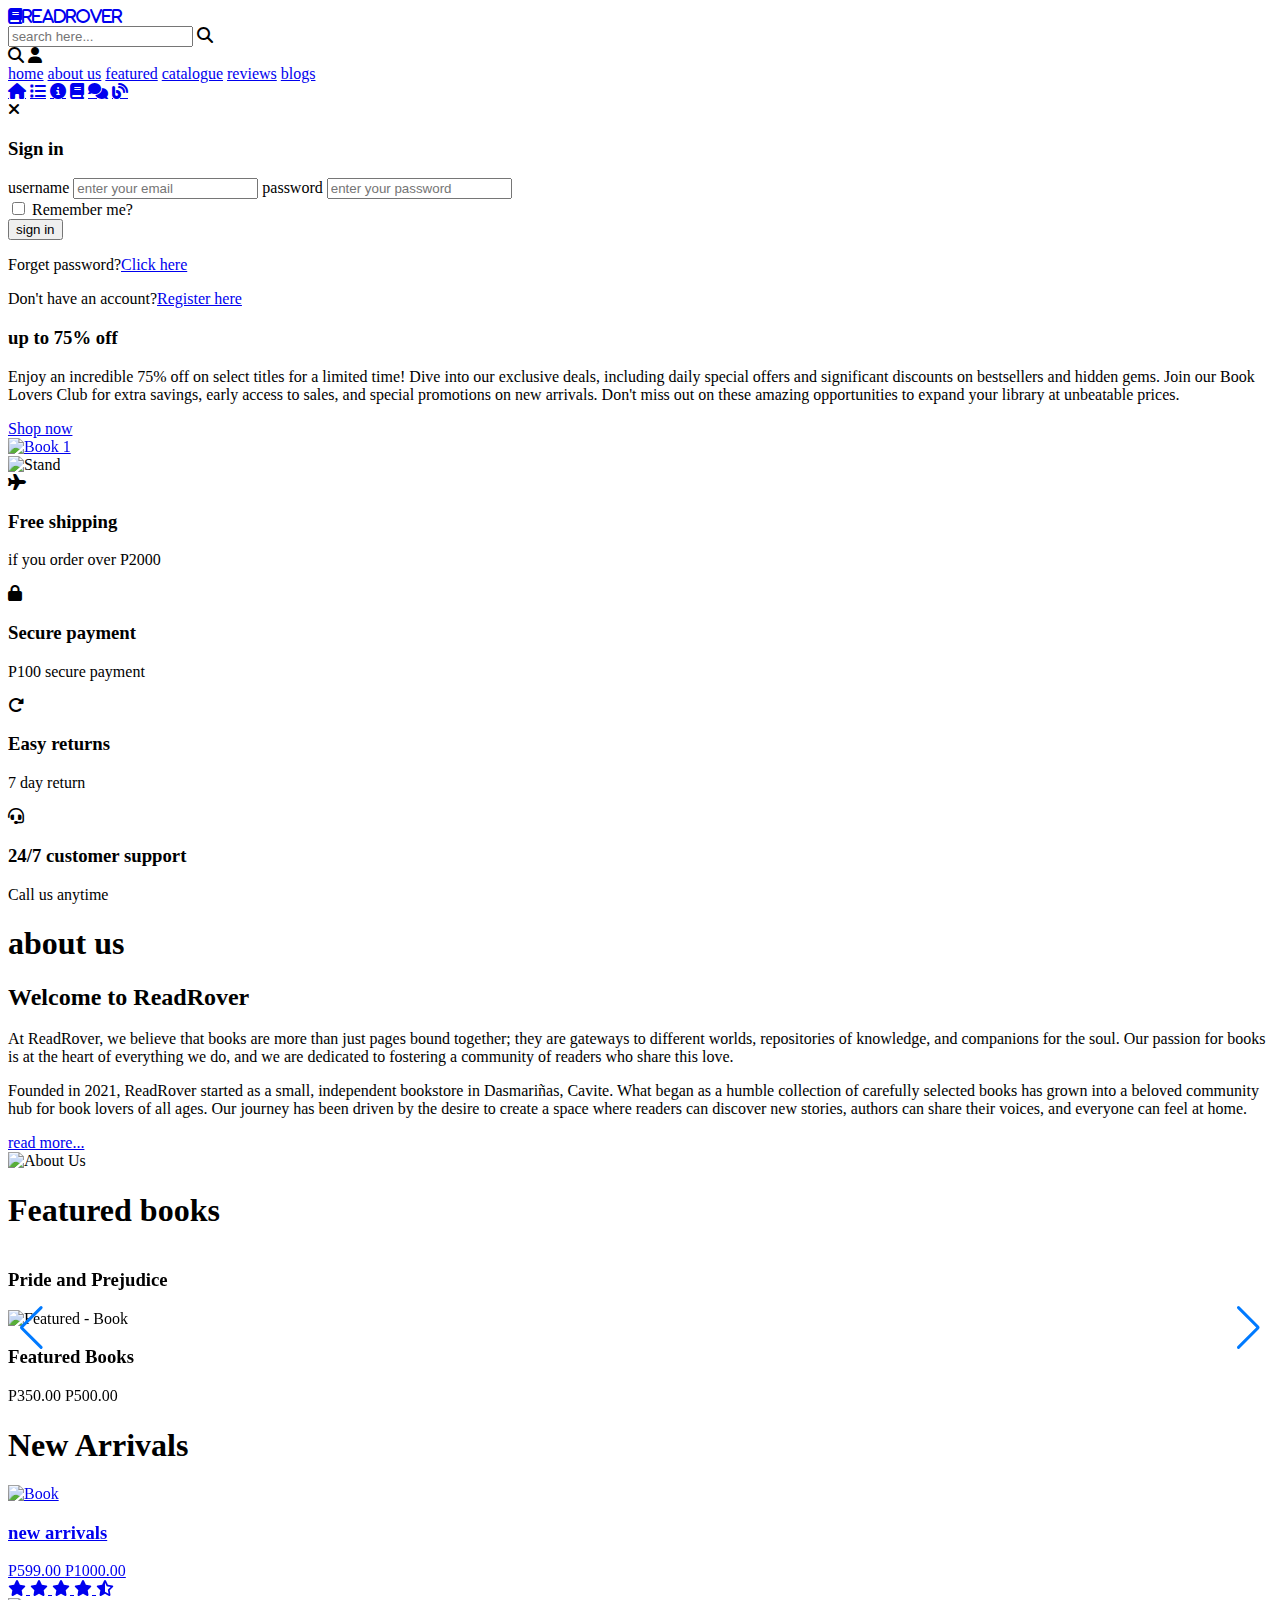
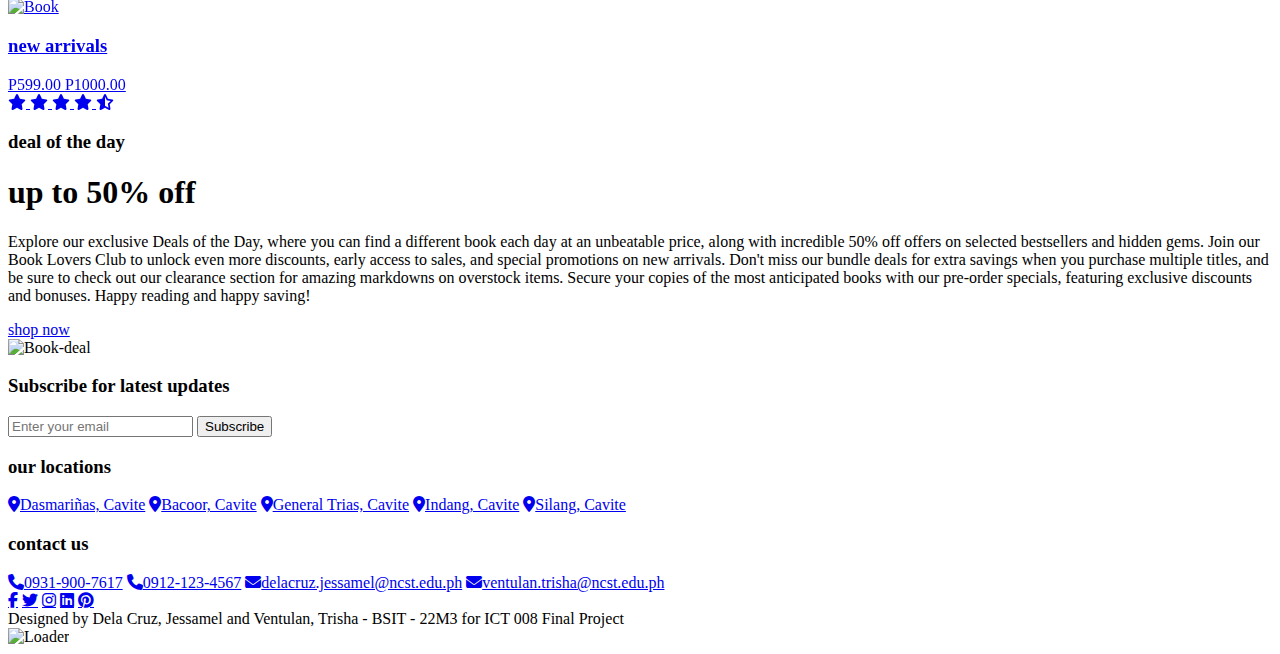
==== index.html @ cf5ea788 "index.html" ====
<!DOCTYPE html>
<html lang="en">
<head>
    <meta charset="UTF-8">
    <meta name="viewport" content="width=device-width, initial-scale=1.0">

    <!--TITLE-->
    <title>Book Website</title>

    <!--SWIPER LINK-->
    <link rel="stylesheet" href="https://cdn.jsdelivr.net/npm/swiper@11/swiper-bundle.min.css"/>
    <!--font awesome link-->
    <link rel="stylesheet" href="https://cdnjs.cloudflare.com/ajax/libs/font-awesome/6.5.2/css/all.min.css">
    <!--css file-->
    <link rel="stylesheet" href="style.css">

</head>
<body>

    <!--HEADER SECTION STARTS-->
<header class="header">

    <div class="header-1">
        
        <a href="#" class="logo"> <i class="fas fa-book">readrover</i></a>

        <form action="" class="search-form">
            <input type="search" name="" placeholder="search here..." id="search-box">
            <label for="search-box" class="fas fa-search"></label>
        </form>

        <div class="icons">
            <div id="search-btn" class="fas fa-search"></div>
            <div id="login-btn" class="fas fa-user"></div>
        </div>

    </div>

    <!--NAVIGATION OF PAGE-->
    <div class="header-2">
        <nav class="navbar">
            <a href="index.html">home</a>
            <a href="about-us.html">about us</a>
            <a href="featured.html">featured</a>
            <a href="catalog.html">catalogue</a>
            <a href="reviews.html">reviews</a>
            <a href="blogs.html">blogs</a>
        </nav>

    </div>

</header>

    <!--HEADER SECTION ENDS-->

    <!--BOTTOM NAVIGATION BAR-->
    <nav class="bottom-navbar">
        <a href="index.html" class="fas fa-home"></a>
        <a href="featured.html" class="fas fa-list"></a>
        <a href="about-us.html" class="fas fa-info-circle"></a>
        <a href="catalog.html" class="fas fa-solid fa-book"></a>
        <a href="reviews.html" class="fas fa-comments"></a>
        <a href="blogs.html" class="fas fa-blog"></a>
    </nav>

    <!--LOGIN FORM STARTS-->

<div class="login-form-container">

    <div id="close-login-btn" class="fas fa-times"></div>

    <form action="">
        <h3>Sign in</h3>
        <span>username</span>
        <input type="email" name="" class="box" placeholder="enter your email" id="">
        <span>password</span>
        <input type="password" name="" class="box" placeholder="enter your password" id="">
        <div class="checkbox">
            <input type="checkbox" name="" id="remember-me">
            <label for="remember-me">Remember me?</label>
        </div>
        <input type="submit" value="sign in" class="btn">
        <p>Forget password?<a href="#">Click here</a></p>
        <p>Don't have an account?<a href="#">Register here</a></p>
    </form>

</div>

    <!--LOGIN FORM ENDS-->

    <!--HOME SECTION STARTS-->

<section class="home" id="home">

      <div class="row">
        <div class="content">
            <h3>up to 75% off</h3>
            <p>Enjoy an incredible 75% off on select titles for a limited time! Dive into our exclusive deals, including daily special offers and
                 significant discounts on bestsellers and hidden gems. Join our Book Lovers Club for extra savings, early access to sales, and special
                  promotions on new arrivals. Don't miss out on these amazing opportunities to expand your library at unbeatable prices. </p>
            <a href="catalog.html" class="btn">Shop now</a>
        </div>
      
        <div class="swiper books-slider">
            <div class="swiper-wrapper">
                <a href="#" class="swiper-slide"><img src="book1.png" alt="Book 1"></a>
                <a href="#" class="swiper-slide"><img src="book2.png" alt="Book 2"></a>
                <a href="#" class="swiper-slide"><img src="book3.png" alt="Book 3"></a>
                <a href="#" class="swiper-slide"><img src="book4.png" alt="Book 4"></a>
                <a href="#" class="swiper-slide"><img src="book5.png" alt="Book 5"></a>
                <a href="#" class="swiper-slide"><img src="book6.png" alt="Book 6"></a>
            </div>
            <img src="shelf.png" class="stand" alt="Stand">
        </div>
      </div>

</section>

    <!--HOME SECTION ENDS-->

    <!--ICON SECTION STARTS-->  

    <section class="icons-container">

        <div class="icons">
            <i class="fas fa-plane"></i>
            <div class="content">
                <h3>Free shipping</h3>
                <p>if you order over P2000</p>
            </div>
        </div>

        <div class="icons">
            <i class="fas fa-lock"></i>
            <div class="content">
                <h3>Secure payment</h3>
                <p>P100 secure payment</p>
            </div>
        </div>

        <div class="icons">
            <i class="fas fa-redo-alt"></i>
            <div class="content">
                <h3>Easy returns</h3>
                <p>7 day return</p>
            </div>
        </div>

        <div class="icons">
            <i class="fas fa-headset"></i>
            <div class="content">
                <h3>24/7 customer support</h3>
                <p>Call us anytime</p>
            </div>
        </div>

    </section>

    <!--ICON SECTION ENDS-->

        <!--ABOUT US SECTION STARTS-->

        <section class="blogs" id="blogs">

            <h1 class="heading"> <span>about us</span> </h1>
    
        </section>
    
        <section class="about" id="about">
        
            <h2>Welcome to <span>ReadRover</span></h2>
            <p class="text">At <span>ReadRover</span>, we believe that books are more than just pages bound together; they are gateways to different worlds, 
                repositories of knowledge, and companions for the soul. Our passion for books is at the heart of everything we do, and we are dedicated to 
                fostering a community of readers who share this love.</p>
        
                <div class="about-row">
                    <div class="about-col">
                        <p>Founded in 2021, ReadRover started as a small, independent bookstore in Dasmariñas, Cavite. What began as a humble 
                            collection of carefully selected books has grown into a beloved community hub for book lovers of all ages. Our journey has been
                            driven by the desire to create a space where readers can discover new stories, authors can share their voices, and everyone can
                            feel at home.</p>
        
                        <div class="button">
                            <a href="about-us.html">read more...</a>
                        </div>
                    </div>
        
                    <div class="about-col">
                        <img src="about-us.png" alt="About Us">
                    </div>
                </div>

        </section>
    
        <!--ABOUT US SECTION ENDS-->

    <!--FEATURED SECTION STARTS-->

<section class="featured" id="featured">

    <h1 class="heading"> <span>Featured books</span></h1>

    <div class="swiper featured-slider">
    
        <div class="swiper-wrapper">
            
            <div class="swiper-slide box">
                <div class="icons">
                    <h3>Pride and Prejudice</h3>
                </div>
            
                <div class="image">
                    <img src="book7.png" alt="Featured - Book">
                </div>
                <div class="content">
                    <h3>Featured Books</h3>
                    <div class="price">P350.00 <span>P500.00</span></div>
                </div>
            </div>

            <div class="swiper-slide box">
                <div class="icons">
                    <h3>Brave new world</h3>
                </div>
            
                <div class="image">
                    <img src="book8.png" alt="Featured - Book">
                </div>
                <div class="content">
                    <h3>Featured Books</h3>
                    <div class="price">P180.00 <span>P250.00</span></div>
                </div>
            </div>

            <div class="swiper-slide box">
                <div class="icons">
                    <h3>the great gatsby</h3>
                </div>
            
                <div class="image">
                    <img src="book3.png" alt="Featured - Book">
                </div>
                <div class="content">
                    <h3>Featured Books</h3>
                    <div class="price">P400.00 <span>P500.00</span></div>
                </div>
            </div>

            <div class="swiper-slide box">
                <div class="icons">
                    <h3>The little prince</h3>
                </div>
            
                <div class="image">
                    <img src="book5.png" alt="Featured - Book">
                </div>
                <div class="content">
                    <h3>Featured Books</h3>
                    <div class="price">P550.00 <span>P700.00</span></div>
                </div>
            </div>

            <div class="swiper-slide box">
                <div class="icons">
                    <h3>A street car named desire</h3>
                </div>
            
                <div class="image">
                    <img src="book9.png" alt="Featured - Book">
                </div>
                <div class="content">
                    <h3>Featured Books</h3>
                    <div class="price">P200.00 <span>P330.00</span></div>
                </div>
            </div>

            <div class="swiper-slide box">
                <div class="icons">
                    <h3>Fahrenheit 451</h3>
                </div>
            
                <div class="image">
                    <img src="book10.png" alt="Featured - Book">
                </div>
                <div class="content">
                    <h3>Featured Books</h3>
                    <div class="price">P180.00 <span>P250.00</span></div>
                </div>
            </div>

            <div class="swiper-slide box">
                <div class="icons">
                    <h3>To kill a mocking bird</h3>
                </div>
            
                <div class="image">
                    <img src="book11.png" alt="Featured - Book">
                </div>
                <div class="content">
                    <h3>Featured Books</h3>
                    <div class="price">P200.00 <span>P250.00</span></div>
                </div>
            </div>

            <div class="swiper-slide box">
                <div class="icons">
                    <h3>and then there were non</h3>
                </div>
            
                <div class="image">
                    <img src="book1.png" alt="Featured - Book">
                </div>
                <div class="content">
                    <h3>Featured Books</h3>
                    <div class="price">P700.00 <span>P750.00</span></div>
                </div>
            </div>

            <div class="swiper-slide box">
                <div class="icons">
                    <h3>The Book Thief</h3>
                </div>
            
                <div class="image">
                    <img src="book2.png" alt="Featured - Book">
                </div>
                <div class="content">
                    <h3>Featured Books</h3>
                    <div class="price">P80.00 <span>P140.00</span></div>
                </div>
            </div>

            <div class="swiper-slide box">
                <div class="icons">
                    <h3>The road</h3>
                </div>
            
                <div class="image">
                    <img src="book12.png" alt="Featured - Book">
                </div>
                <div class="content">
                    <h3>Featured Books</h3>
                    <div class="price">P330.00 <span>P400.00</span></div>
                </div>
            </div>

            <div class="swiper-slide box">
                <div class="icons">
                    <h3>a clockwerk orange</h3>
                </div>
            
                <div class="image">
                    <img src="book15.png" alt="Featured - Book">
                </div>
                <div class="content">
                    <h3>Featured Books</h3>
                    <div class="price">P330.00 <span>P400.00</span></div>
                </div>
            </div>

        </div>

        <div class="swiper-button-next"></div>
        <div class="swiper-button-prev"></div>

    </div>

</section>

    <!--FEATURED SECTION ENDS-->

    <!--ARRIVAL SECTION STARTS-->

<section class="arrivals" id="arrivals">

    <h1 class="heading"> <span>New Arrivals</span></h1>

    <div class="swiper arrivals-slider">

        <div class="swiper-wrapper">

            <a href="#" class="swiper-slide box">
                <div class="image">
                    <img src="book13.png" alt="Book">
                </div>
                <div class="content">
                    <h3>new arrivals</h3>
                    <div class="price">P599.00 <span>P1000.00</span></div>
                    <div class="stars">
                        <i class="fas fa-star"></i>
                        <i class="fas fa-star"></i>
                        <i class="fas fa-star"></i>
                        <i class="fas fa-star"></i>
                        <i class="fas fa-star-half-alt"></i>
                    </div>
                </div>
            </a>
            
            <a href="#" class="swiper-slide box">
                <div class="image">
                    <img src="book14.png" alt="Book">
                </div>
                <div class="content">
                    <h3>new arrivals</h3>
                    <div class="price">P1099.00 <span>P1300.00</span></div>
                    <div class="stars">
                        <i class="fas fa-star"></i>
                        <i class="fas fa-star"></i>
                        <i class="fas fa-star"></i>
                        <i class="fas fa-star"></i>
                        <i class="fas fa-star-half-alt"></i>
                    </div>
                </div>
            </a>

            <a href="#" class="swiper-slide box">
                <div class="image">
                    <img src="book16.png" alt="Book">
                </div>
                <div class="content">
                    <h3>new arrivals</h3>
                    <div class="price">P999.00 <span>P1300.00</span></div>
                    <div class="stars">
                        <i class="fas fa-star"></i>
                        <i class="fas fa-star"></i>
                        <i class="fas fa-star"></i>
                        <i class="fas fa-star"></i>
                        <i class="fas fa-star-half-alt"></i>
                    </div>
                </div>
            </a>

            <a href="#" class="swiper-slide box">
                <div class="image">
                    <img src="book17.png" alt="Book">
                </div>
                <div class="content">
                    <h3>new arrivals</h3>
                    <div class="price">P749.00 <span>P950.00</span></div>
                    <div class="stars">
                        <i class="fas fa-star"></i>
                        <i class="fas fa-star"></i>
                        <i class="fas fa-star"></i>
                        <i class="fas fa-star"></i>
                        <i class="fas fa-star-half-alt"></i>
                    </div>
                </div>
            </a>

            <a href="#" class="swiper-slide box">
                <div class="image">
                    <img src="book18.png" alt="Book">
                </div>
                <div class="content">
                    <h3>new arrivals</h3>
                    <div class="price">P1500.00 <span>1699.00</span></div>
                    <div class="stars">
                        <i class="fas fa-star"></i>
                        <i class="fas fa-star"></i>
                        <i class="fas fa-star"></i>
                        <i class="fas fa-star"></i>
                        <i class="fas fa-star-half-alt"></i>
                    </div>
                </div>
            </a>

            <a href="#" class="swiper-slide box">
                <div class="image">
                    <img src="book19.png" alt="Book">
                </div>
                <div class="content">
                    <h3>new arrivals</h3>
                    <div class="price">P349.00 <span>P700.00</span></div>
                    <div class="stars">
                        <i class="fas fa-star"></i>
                        <i class="fas fa-star"></i>
                        <i class="fas fa-star"></i>
                        <i class="fas fa-star"></i>
                        <i class="fas fa-star-half-alt"></i>
                    </div>
                </div>
            </a>

            <a href="#" class="swiper-slide box">
                <div class="image">
                    <img src="book20.png" alt="Book">
                </div>
                <div class="content">
                    <h3>new arrivals</h3>
                    <div class="price">P999.00 <span>P1400.00</span></div>
                    <div class="stars">
                        <i class="fas fa-star"></i>
                        <i class="fas fa-star"></i>
                        <i class="fas fa-star"></i>
                        <i class="fas fa-star"></i>
                        <i class="fas fa-star-half-alt"></i>
                    </div>
                </div>
            </a>

            <a href="#" class="swiper-slide box">
                <div class="image">
                    <img src="book21.png" alt="Book">
                </div>
                <div class="content">
                    <h3>new arrivals</h3>
                    <div class="price">P650.00 <span>P950.00</span></div>
                    <div class="stars">
                        <i class="fas fa-star"></i>
                        <i class="fas fa-star"></i>
                        <i class="fas fa-star"></i>
                        <i class="fas fa-star"></i>
                        <i class="fas fa-star-half-alt"></i>
                    </div>
                </div>
            </a>

        </div>

    </div>

    <div class="swiper arrivals-slider">

        <div class="swiper-wrapper">

            <a href="#" class="swiper-slide box">
                <div class="image">
                    <img src="book22.png" alt="Book">
                </div>
                <div class="content">
                    <h3>new arrivals</h3>
                    <div class="price">P599.00 <span>P1000.00</span></div>
                    <div class="stars">
                        <i class="fas fa-star"></i>
                        <i class="fas fa-star"></i>
                        <i class="fas fa-star"></i>
                        <i class="fas fa-star"></i>
                        <i class="fas fa-star-half-alt"></i>
                    </div>
                </div>
            </a>
            
            <a href="#" class="swiper-slide boxswiper-slide box">
                <div class="image">
                    <img src="book23.png" alt="Book1">
                </div>
                <div class="content">
                    <h3>new arrivals</h3>
                    <div class="price">P1099.00 <span>P1300.00</span></div>
                    <div class="stars">
                        <i class="fas fa-star"></i>
                        <i class="fas fa-star"></i>
                        <i class="fas fa-star"></i>
                        <i class="fas fa-star"></i>
                        <i class="fas fa-star-half-alt"></i>
                    </div>
                </div>
            </a>

            <a href="#" class="swiper-slide boxswiper-slide box">
                <div class="image">
                    <img src="book2.png" alt="Book1">
                </div>
                <div class="content">
                    <h3>new arrivals</h3>
                    <div class="price">P999.00 <span>P1300.00</span></div>
                    <div class="stars">
                        <i class="fas fa-star"></i>
                        <i class="fas fa-star"></i>
                        <i class="fas fa-star"></i>
                        <i class="fas fa-star"></i>
                        <i class="fas fa-star-half-alt"></i>
                    </div>
                </div>
            </a>

            <a href="#" class="swiper-slide boxswiper-slide box">
                <div class="image">
                    <img src="book3.png" alt="Book1">
                </div>
                <div class="content">
                    <h3>new arrivals</h3>
                    <div class="price">P749.00 <span>P950.00</span></div>
                    <div class="stars">
                        <i class="fas fa-star"></i>
                        <i class="fas fa-star"></i>
                        <i class="fas fa-star"></i>
                        <i class="fas fa-star"></i>
                        <i class="fas fa-star-half-alt"></i>
                    </div>
                </div>
            </a>

            <a href="#" class="swiper-slide box">
                <div class="image">
                    <img src="book5.png" alt="Book1">
                </div>
                <div class="content">
                    <h3>new arrivals</h3>
                    <div class="price">P1500.00 <span>1699.00</span></div>
                    <div class="stars">
                        <i class="fas fa-star"></i>
                        <i class="fas fa-star"></i>
                        <i class="fas fa-star"></i>
                        <i class="fas fa-star"></i>
                        <i class="fas fa-star-half-alt"></i>
                    </div>
                </div>
            </a>

            <a href="#" class="swiper-slide box">
                <div class="image">
                    <img src="book6.png" alt="Book1">
                </div>
                <div class="content">
                    <h3>new arrivals</h3>
                    <div class="price">P349.00 <span>P700.00</span></div>
                    <div class="stars">
                        <i class="fas fa-star"></i>
                        <i class="fas fa-star"></i>
                        <i class="fas fa-star"></i>
                        <i class="fas fa-star"></i>
                        <i class="fas fa-star-half-alt"></i>
                    </div>
                </div>
            </a>

            <a href="#" class="swiper-slide box">
                <div class="image">
                    <img src="book7.png" alt="Book1">
                </div>
                <div class="content">
                    <h3>new arrivals</h3>
                    <div class="price">P999.00 <span>P1400.00</span></div>
                    <div class="stars">
                        <i class="fas fa-star"></i>
                        <i class="fas fa-star"></i>
                        <i class="fas fa-star"></i>
                        <i class="fas fa-star"></i>
                        <i class="fas fa-star-half-alt"></i>
                    </div>
                </div>
            </a>

            <a href="#" class="swiper-slide box">
                <div class="image">
                    <img src="book9.png" alt="Book1">
                </div>
                <div class="content">
                    <h3>new arrivals</h3>
                    <div class="price">P650.00 <span>P950.00</span></div>
                    <div class="stars">
                        <i class="fas fa-star"></i>
                        <i class="fas fa-star"></i>
                        <i class="fas fa-star"></i>
                        <i class="fas fa-star"></i>
                        <i class="fas fa-star-half-alt"></i>
                    </div>
                </div>
            </a>

        </div>

    </div>

</section>

    <!--ARRIVAL SECTION ENDS-->

    <!--DEAL SECTION STARTS-->

<section class="deal">

    <div class="content">
        <h3>deal of the day</h3>
        <h1>up to 50% off</h1>
        <p>Explore our exclusive Deals of the Day, where you can find a different book each day at an unbeatable price, along with incredible 50% off
            offers on selected bestsellers and hidden gems. Join our Book Lovers Club to unlock even more discounts, early access to sales, and special
             promotions on new arrivals. Don't miss our bundle deals for extra savings when you purchase multiple titles, and be sure to check out our
              clearance section for amazing markdowns on overstock items. Secure your copies of the most anticipated books with our pre-order specials,
               featuring exclusive discounts and bonuses. Happy reading and happy saving!</p>
        <a href="catalog.html" class="btn">shop now</a>
    </div>

    <div class="image">
        <img src="book-sale.png" alt="Book-deal">
    </div>

</section>

    <!--DEAL SECTION ENDS-->

    <!--NEWSLETTER SECTION STARTS-->

    <section class="newsletter">

        <form action="">
            <h3>Subscribe for latest updates</h3>
            <input type="email" name="" placeholder="Enter your email" class="box">
            <input type="submit" value="Subscribe" class="btn">
        </form>
    
    </section>
    
        <!--NEWSLETTER SECTION ENDS-->
    

    <!--FOOTER SECTION STARTS-->

<section class="footer">

    <div class="box-container">
    
        <div class="box">
            <h3>our locations</h3>
            <a href="#"><i class="fas fa-map-marker-alt"></i>Dasmariñas, Cavite</a>
            <a href="#"><i class="fas fa-map-marker-alt"></i>Bacoor, Cavite</a>
            <a href="#"><i class="fas fa-map-marker-alt"></i>General Trias, Cavite</a>
            <a href="#"><i class="fas fa-map-marker-alt"></i>Indang, Cavite</a>
            <a href="#"><i class="fas fa-map-marker-alt"></i>Silang, Cavite</a>
        </div>

        <div class="box">
            <h3>contact us</h3>
            <a href="#"><i class="fas fa-phone"></i>0931-900-7617</a>
            <a href="#"><i class="fas fa-phone"></i>0912-123-4567</a>
            <a href="#"><i class="fas fa-envelope"></i>delacruz.jessamel@ncst.edu.ph</a>
            <a href="#"><i class="fas fa-envelope"></i>ventulan.trisha@ncst.edu.ph</a>
        </div>

    </div>

    <div class="share">
        <a href="#" class="fab fa-facebook-f"></a>
        <a href="#" class="fab fa-twitter"></a>
        <a href="#" class="fab fa-instagram"></a>
        <a href="#" class="fab fa-linkedin"></a>
        <a href="#" class="fab fa-pinterest"></a>
    </div>

    <div class="credit"> Designed by <span> Dela Cruz, Jessamel </span> and <span> Ventulan, Trisha </span> - BSIT - 22M3 for ICT 008 Final Project </div>

</section>

    <!--FOOTER SECTION ENDS-->

    <!--LOADER SECTION STARTS-->

<div class="loader-container">
    <img src="loader.gif" alt="Loader">
</div>

    <!--LOADER SECTION ENDS-->

</body>

<script src="https://cdn.jsdelivr.net/npm/swiper@11/swiper-bundle.min.js"></script>

<!--javascript link-->
<script src="javascript.js"></script>

</html>
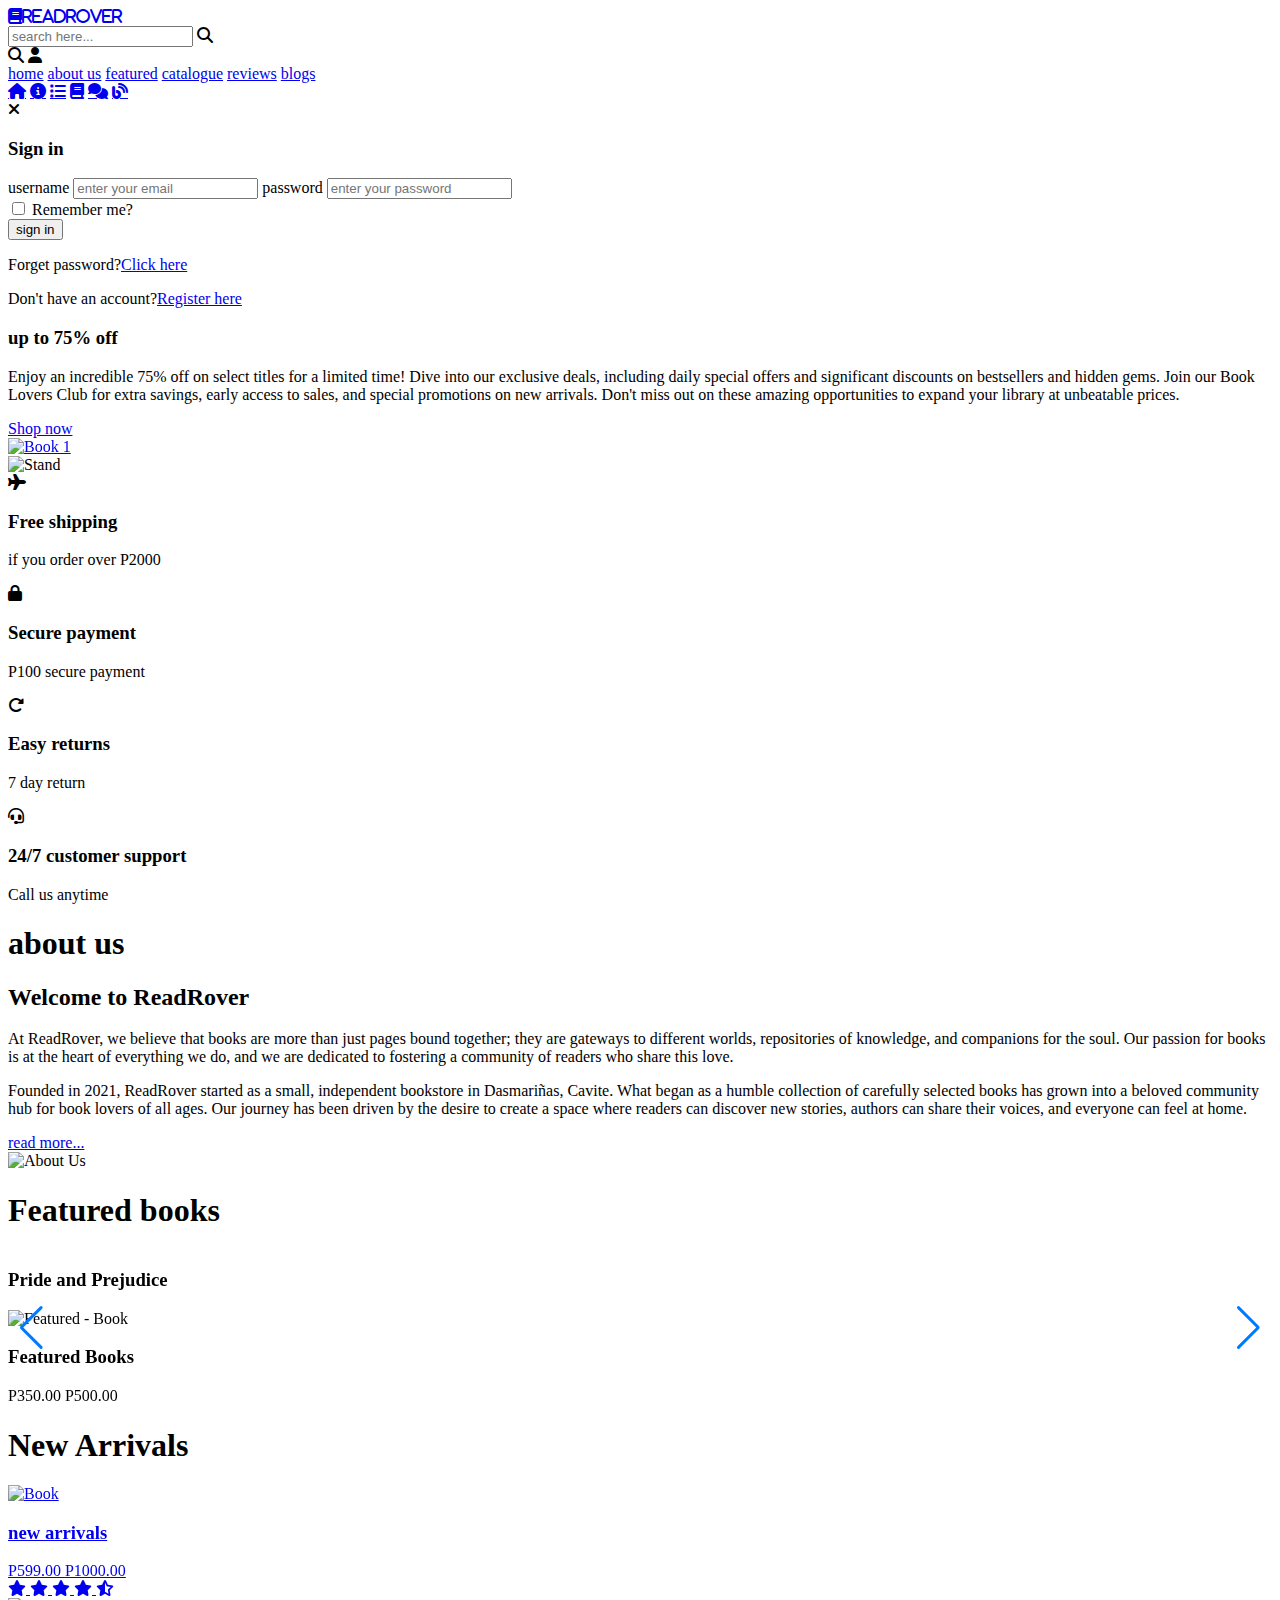
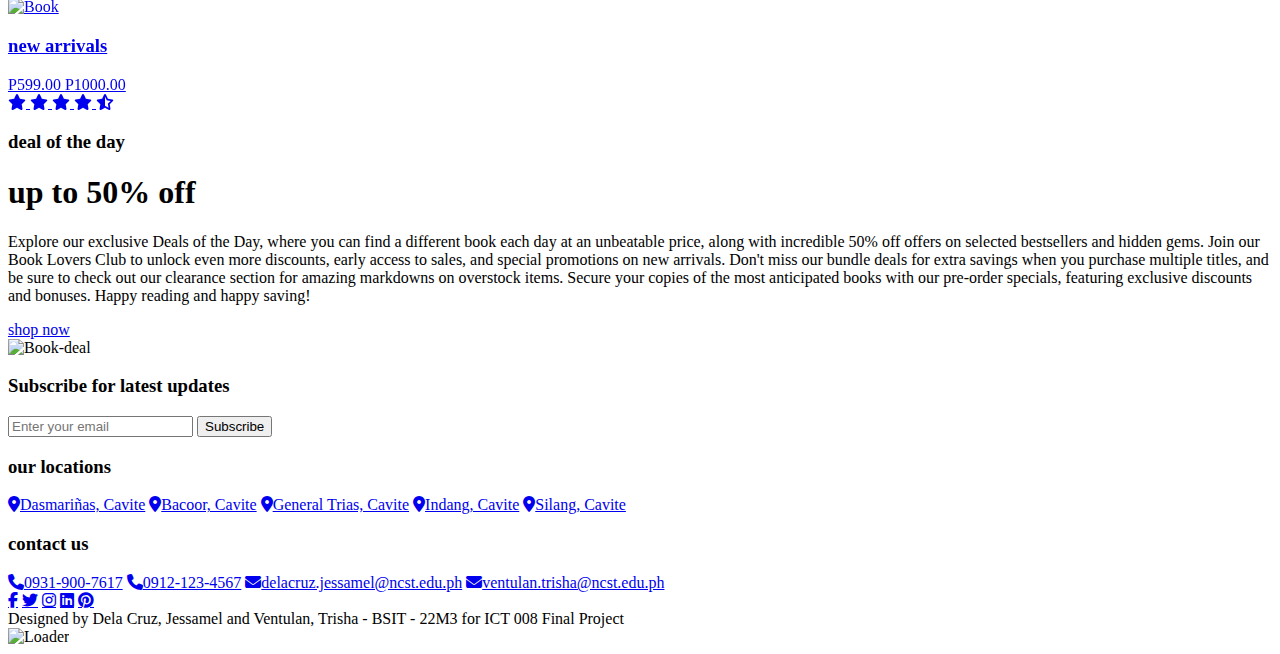
==== commit cb8c00d3: "index.html" ====
--- a/index.html
+++ b/index.html
@@ -56,8 +56,8 @@
     <!--BOTTOM NAVIGATION BAR-->
     <nav class="bottom-navbar">
         <a href="index.html" class="fas fa-home"></a>
+        <a href="about-us.html" class="fas fa-info-circle"></a>
         <a href="featured.html" class="fas fa-list"></a>
-        <a href="about-us.html" class="fas fa-info-circle"></a>
         <a href="catalog.html" class="fas fa-solid fa-book"></a>
         <a href="reviews.html" class="fas fa-comments"></a>
         <a href="blogs.html" class="fas fa-blog"></a>
